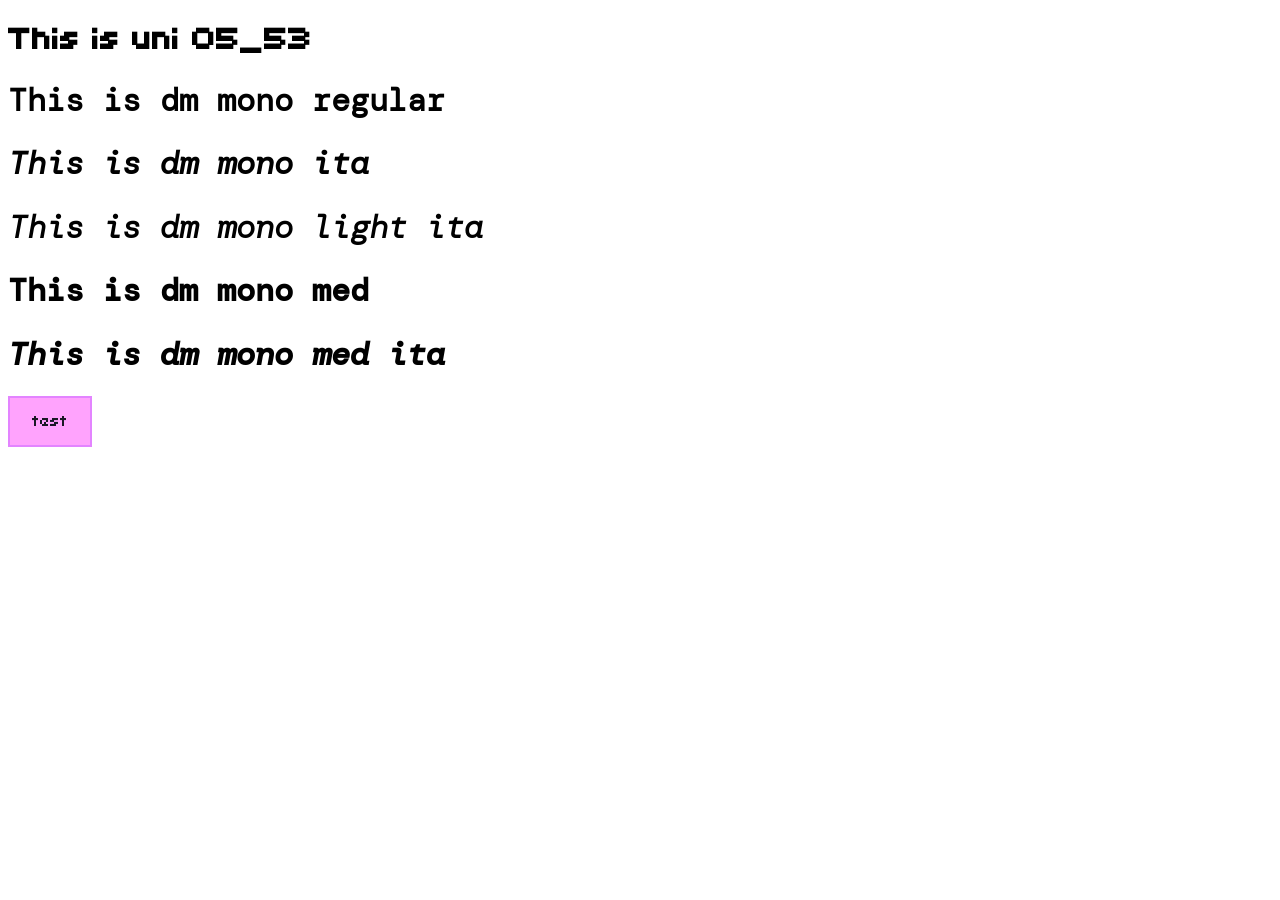
==== index.html @ 49434b67 "initial commit" ====
<!DOCTYPE html>
<html lang="en">
    <head>
        <meta charset="UTF-8">
        <title>Viovyx</title>
        <link href="css/style.css" rel="stylesheet" type="text/css" />
        <link href="css/fonts.css" rel="stylesheet" type="text/css" />
    </head>

    <body>
        <!-- Tests for fonts -->
        <h1 class="uni">This is uni 05_53</h1>
        <h1 class="mono-reg">This is dm mono regular</h1>
        <h1 class="mono-ita">This is dm mono ita</h1>
        <h1 class="mono-light-ita">This is dm mono light ita</h1>
        <h1 class="mono-med">This is dm mono med</h1>
        <h1 class="mono-med-ita">This is dm mono med ita</h1>
        <!-- Button test -->
        <button>test</button>
    </body>
    
    <footer>
    </footer>
</html>
---- css/style.css ----
/*Tests for fonts*/
.uni {
    font-family: uni-05_53;
}
.mono-reg {
    font-family: mono-reg;
}
.mono-ita {
    font-family: mono-ita;
}
.mono-light {
    font-family: mono-light;
}
.mono-light-ita {
    font-family: mono-light-ita;
}
.mono-med {
    font-family: mono-med;
}
.mono-med-ita{
    font-family: mono-med-ita;
}

/* Button test */
button {
    background-color: #ffa3fd;
    border-radius: 0;
    border-color: #e384ff;
    border-width: 2px;
    border-style: solid;
    color: #191825;
    font-family: uni-05_53;
    font-size: var(--wp--preset--font-size--small);
    font-style: normal;
    font-weight: 500;
    line-height: 1.7;
    padding-top: calc(0.75em - 2px);
    padding-right: calc(1.5em - 2px);
    padding-bottom: calc(0.75em - 2px);
    padding-left: calc(1.5em - 2px);
    text-decoration: none;
    box-shadow: var(--wp--custom--shadow) !important;
}
---- css/fonts.css ----
/*Font imports*/
@font-face {
    font-family: uni-05_53;
    src: url(../fonts/uni05_53.woff);
}
@font-face {
    font-family: mono-reg;
    src: url(../fonts/DMMono-Regular.woff);
}
@font-face {
    font-family: mono-ita;
    src: url(../fonts/DMMono-Italic.woff);
}
@font-face {
    font-family: mono-light;
    src: url(../fonts/DMMono-Light.woff);
}
@font-face {
    font-family: mono-light-ita;
    src: url(../fonts/DMMono-LightItalic.woff);
}
@font-face {
    font-family: mono-med;
    src: url(../fonts/DMMono-Medium.woff);
}
@font-face {
    font-family: mono-med-ita;
    src: url(../fonts/DMMono-MediumItalic.woff);
}
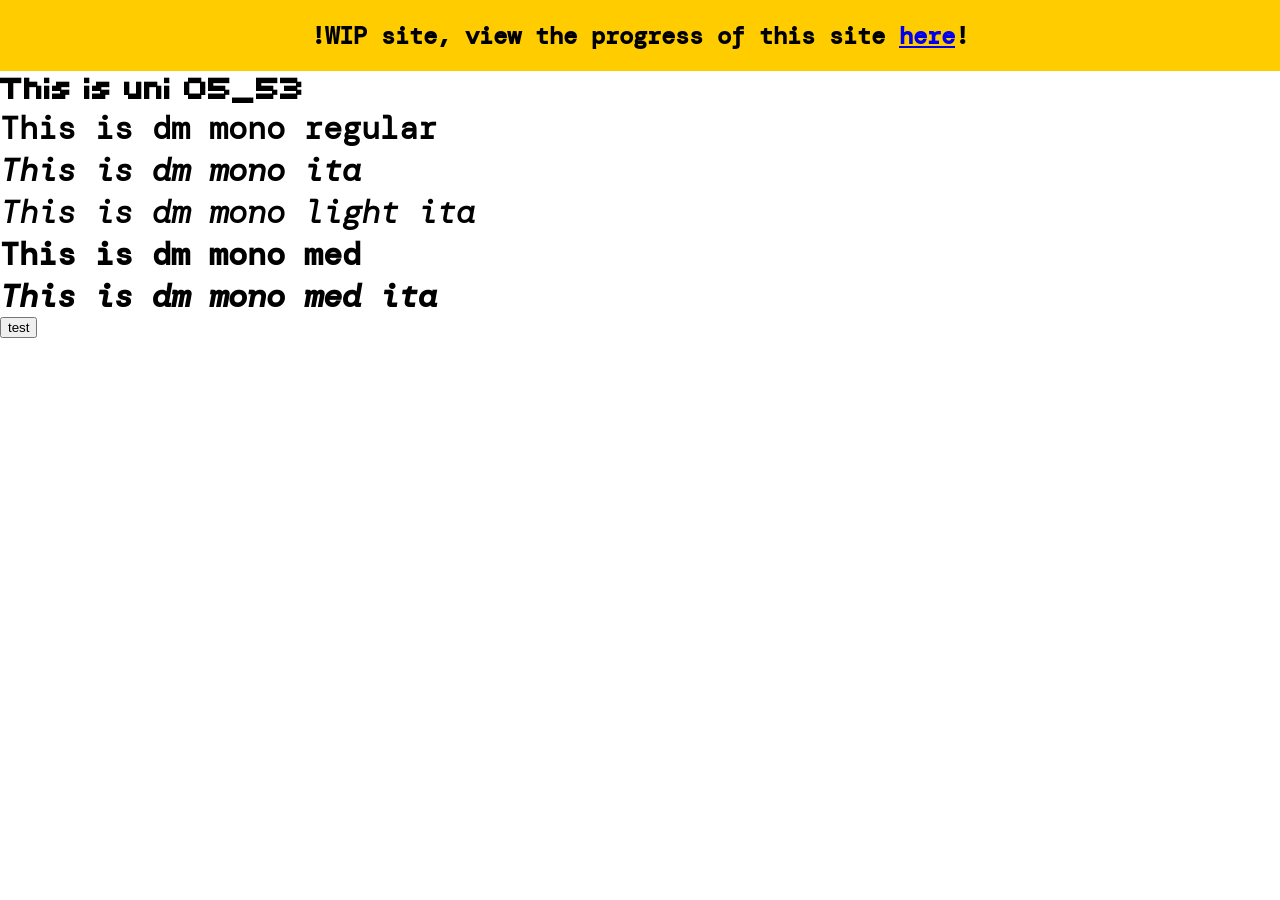
==== commit 901ca084: "add info message added temporary warning/info bar at the top of the page" ====
--- a/index.html
+++ b/index.html
@@ -8,6 +8,9 @@
     </head>
 
     <body>
+        <!-- Info text -->
+        <h2 class="wip-info">!WIP site, view the progress of this site <a href="https://github.com/Viovyx/viovyx.com" target="_blank">here</a>!</h2>
+
         <!-- Tests for fonts -->
         <h1 class="uni">This is uni 05_53</h1>
         <h1 class="mono-reg">This is dm mono regular</h1>
--- a/css/style.css
+++ b/css/style.css
@@ -1,3 +1,16 @@
+/* Site wide style */
+*{
+    margin: 0px;
+}
+
+/* Info text */
+.wip-info {
+    background-color: #ffcc00;
+    padding: 20px;
+    text-align: center;
+    font-family: mono-med;
+}
+
 /*Tests for fonts*/
 .uni {
     font-family: uni-05_53;
@@ -19,25 +32,4 @@
 }
 .mono-med-ita{
     font-family: mono-med-ita;
-}
-
-/* Button test */
-button {
-    background-color: #ffa3fd;
-    border-radius: 0;
-    border-color: #e384ff;
-    border-width: 2px;
-    border-style: solid;
-    color: #191825;
-    font-family: uni-05_53;
-    font-size: var(--wp--preset--font-size--small);
-    font-style: normal;
-    font-weight: 500;
-    line-height: 1.7;
-    padding-top: calc(0.75em - 2px);
-    padding-right: calc(1.5em - 2px);
-    padding-bottom: calc(0.75em - 2px);
-    padding-left: calc(1.5em - 2px);
-    text-decoration: none;
-    box-shadow: var(--wp--custom--shadow) !important;
 }
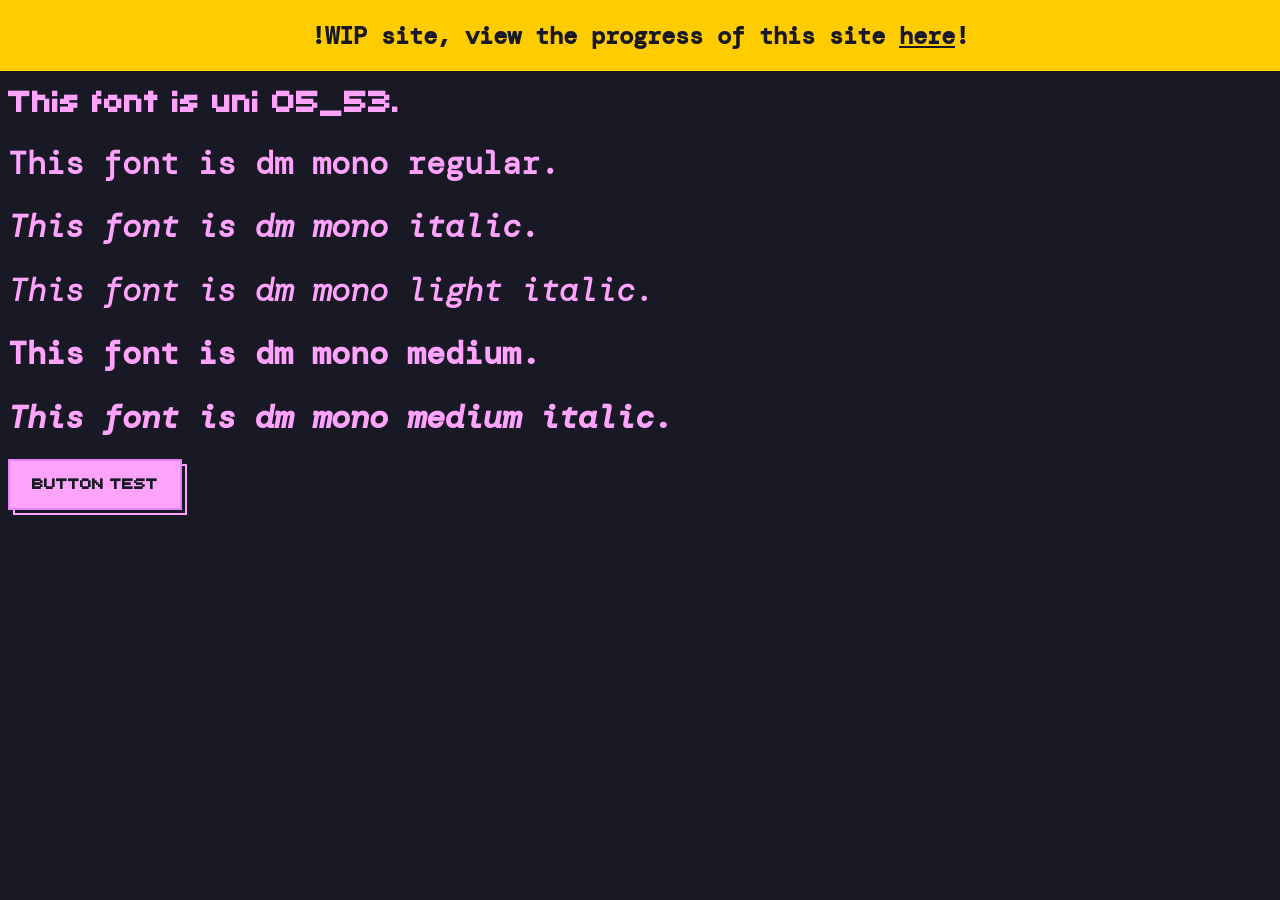
==== commit f9980d0f: "css for buttons added the css for the buttons and added some colour to the site" ====
--- a/index.html
+++ b/index.html
@@ -9,17 +9,18 @@
 
     <body>
         <!-- Info text -->
-        <h2 class="wip-info">!WIP site, view the progress of this site <a href="https://github.com/Viovyx/viovyx.com" target="_blank">here</a>!</h2>
+        <h2 class="wip-info">!WIP site, view the progress of this site <a href="https://github.com/Viovyx/viovyx.com" target="_blank" class="wip-info">here</a>!</h2>
 
         <!-- Tests for fonts -->
-        <h1 class="uni">This is uni 05_53</h1>
-        <h1 class="mono-reg">This is dm mono regular</h1>
-        <h1 class="mono-ita">This is dm mono ita</h1>
-        <h1 class="mono-light-ita">This is dm mono light ita</h1>
-        <h1 class="mono-med">This is dm mono med</h1>
-        <h1 class="mono-med-ita">This is dm mono med ita</h1>
+        <h1 class="uni">This font is uni 05_53.</h1>
+        <h1 class="mono-reg">This font is dm mono regular.</h1>
+        <h1 class="mono-ita">This font is dm mono italic.</h1>
+        <h1 class="mono-light-ita">This font is dm mono light italic.</h1>
+        <h1 class="mono-med">This font is dm mono medium.</h1>
+        <h1 class="mono-med-ita">This font is dm mono medium italic.</h1>
+        
         <!-- Button test -->
-        <button>test</button>
+        <button class="button-box">button test</button>
     </body>
     
     <footer>
--- a/css/style.css
+++ b/css/style.css
@@ -1,17 +1,38 @@
+:root {
+    --color--primary: #e384ff;
+    --color--foreground: #ffa3fd;
+    --color--background: #191825;
+    --boxshadow: 5px 5px 0px -2px var(--color--background), 5px 5px var(--color--foreground);
+}
+
 /* Site wide style */
 *{
-    margin: 0px;
+    background-color: var(--color--background);
+    color: var(--color--foreground);
 }
 
 /* Info text */
 .wip-info {
     background-color: #ffcc00;
     padding: 20px;
+    margin: -8px;
     text-align: center;
     font-family: mono-med;
+    color: var(--color--background);
+}
+a.wip-info {
+    text-align: unset;
+    padding: 0%;
+    margin: 0%;
+}
+a.wip-info:hover {
+    text-align: unset;
+    padding: 0%;
+    margin: 0%;
+    color: white;
 }
 
-/*Tests for fonts*/
+/* Tests for fonts */
 .uni {
     font-family: uni-05_53;
 }
@@ -32,4 +53,32 @@
 }
 .mono-med-ita{
     font-family: mono-med-ita;
+}
+
+/* Test for button */
+.button-box {
+    background-color: var(--color--foreground);
+    border-radius: 0;
+    border-color: var(--color--primary);
+    border-width: 2px;
+    border-style: solid;
+    color: var(--color--background);
+    font-family: uni-05_53;
+    font-size: 1rem;
+    font-style: normal;
+    font-weight: 500;
+    line-height: 1.7;
+    padding-top: calc(0.75em - 2px);
+    padding-right: calc(1.5em - 2px);
+    padding-bottom: calc(0.75em - 2px);
+    padding-left: calc(1.5em - 2px);
+    text-decoration: none;
+    box-shadow: var(--boxshadow) !important;
+    text-transform: uppercase;
+    font-weight: bold;
+}
+.button-box:hover {
+    background-color: var(--color--background);
+    border-color: var(--color--primary);
+    color: var(--color--primary);
 }
